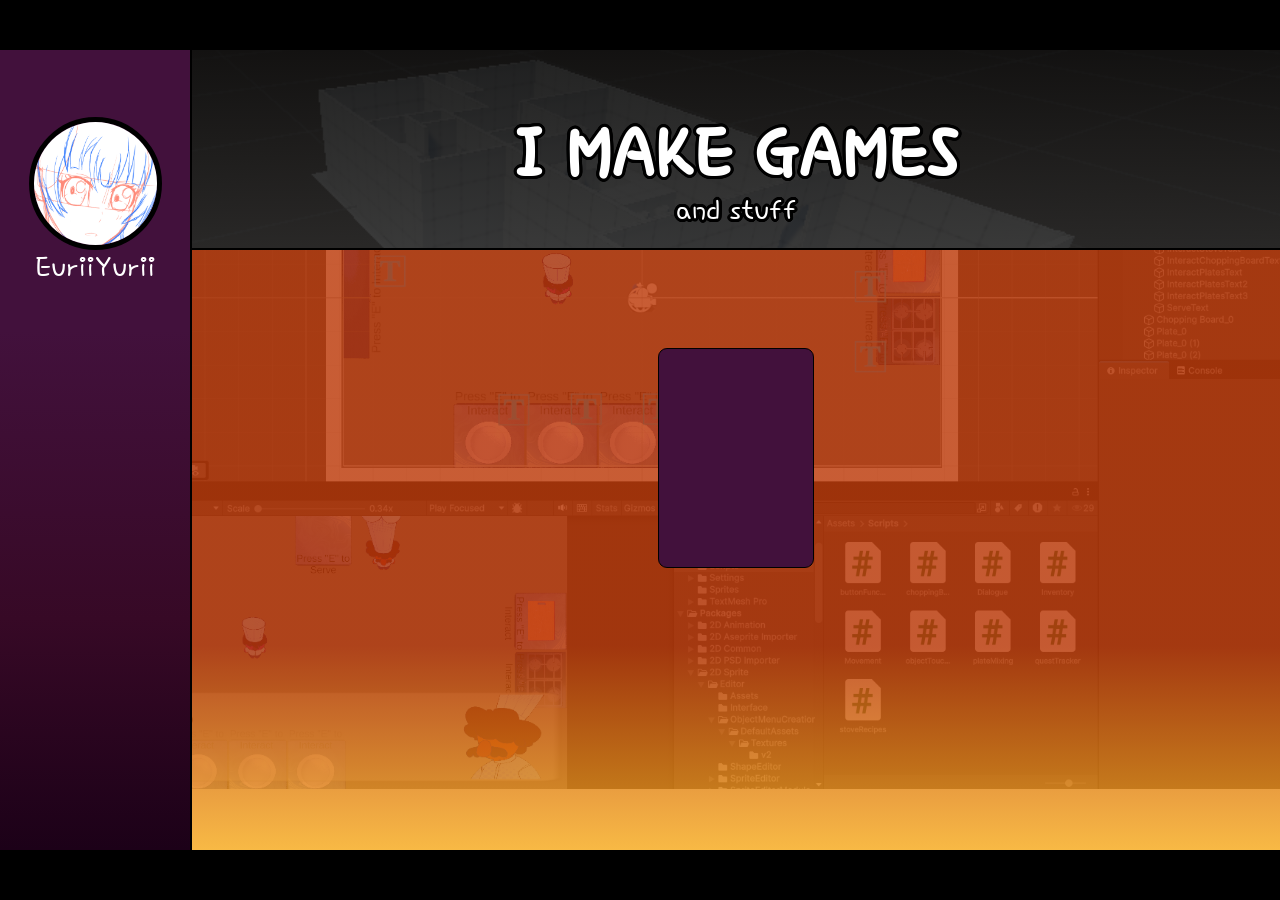
==== index.html @ dddf96ea "3" ====
﻿<!DOCTYPE html>

<html lang="en">
<head>
    <link rel = "stylesheet" href="style.css" />
    <meta charset="utf-8" />
    <title></title>
</head>
<body class="body">
    <div class="layout">

        <div class="topBar">
            <img src="images/gameIMG.png">

            <div class="topBar-text">
                <h1>I MAKE GAMES</h1>
                <p>and stuff</p>
            </div>

        </div>

        <div class="sidebar">
            <div class="pfp-container">
                <div class="pfp">
                    <img src="images/pfp.jpg" class="pfp">
                </div>
            </div>
            <div class="name">
                <p>EuriiYurii</p>
            </div>
        </div>

        <div class="content">
            <img src="images/contentIMG.png">

            <div class="Buttons">
                <div class="HCDGDD-button">

                </div>
            </div>
        </div>
    </div>
</body>
</html>
---- style.css ----
@font-face {
    font-family: 'Hi Melody';
    src: url(font/HiMelody-Regular.ttf);
}


html,
body {
    margin: 0;
    padding: 0;
    width: 100%;
    height: 100%;
    overflow: hidden;
}

.body {
    width: 100vw;
    height: 100vh;

    display: flex;
    justify-content: center;
    align-items: center;

    background: #000;
}

.layout {
    position: relative;

    width: min(100vw, calc(100vh * 21 / 9));
    aspect-ratio: 16 / 10;

    overflow: hidden;
    background: #fff;
}
.topBar {
    position: absolute;
    top: 0;
    left: 15%;
    width: 85%;
    height: 25%;
    overflow: hidden;
}

.topBar img {
    width: 100%;
    height: 100%;
    object-fit: cover;
    object-position: 50% 30%;
}

.topBar::after {
    content: "";
    position: absolute;
    inset: 0;

    background: linear-gradient(
        to bottom, 
    rgba(0, 0, 0, 82%), 
    rgba(27, 27, 27, 82%)
    );
    border-bottom: 2px solid black;

    z-index: 1;
}

.topBar-text {
    font-family: 'Hi Melody';
    position: absolute;
    z-index: 2;
    top: 50%;
    left: 50%;
    transform: translate(-50%, -50%);
    color: white;
    filter:
        drop-shadow(1px 0 black)
        drop-shadow(-1px 0 black)
        drop-shadow(0 1px black)
        drop-shadow(0 -1px black)
        drop-shadow(1px 1px black)
        drop-shadow(-1px -1px black)
        drop-shadow(1px -1px black)
        drop-shadow(-1px 1px black);
    text-align: center;

    margin-top: 1%;
}

.topBar-text h1 {
    font-size: 7cqw;

    margin-bottom: -15%;
}

.topBar-text p {
    font-size: 3cqw;
}
.sidebar {
    position: absolute;
    top: 0;
    left: 0;

    width: 15%;
    height: 100%;

    box-sizing: border-box;

    border-right: 2px solid black;

    background-image: linear-gradient(
        to bottom,
        #42113C 35%,
        #370926 71%,
        #1C0118
    );

    color: white;
}


.pfp-container {
    width: 70%;
    aspect-ratio: 1 / 1;

    border-radius: 50%;
    overflow: hidden;

    margin: 7% auto 0;
    margin-top: 35%;

    border: 5px solid black;
    box-sizing: border-box;
}

.pfp {
    width: 100%;
    height: 100%;

    object-fit: cover;

    transform: scale(1.2) translateX(-5px);
}

.name {
    font-family: 'Hi Melody';

    font-size: clamp(20px, 3vw, 48px);
    text-align: center;
    margin-top: -2%;
    color: white;
}

.name p {
    margin: 0;
}

.content {
    position: absolute;
    top: 25%;
    left: 15%;
    width: 85%;
    height: 75%;
    overflow: hidden;
}

.content img{
    width: 130%;
    position: absolute;
    top: -40%;
    left: -20%;
}

.content::after {
    content: "";
    position: absolute;
    inset: 0;
    background: linear-gradient( to bottom, 
    rgba(188, 57, 8, 82%) 66%, 
    rgba(246, 170, 28, 82%)
    );
    z-index: 1;
}

.Buttons {
    position: absolute;
    top: 10%;
    left: 10%;
    width: 80%;
    height: 80%;

    display: flex;
    justify-content: center;
    align-items: flex-start;

    padding-top: 3cqw;
    box-sizing: border-box;

    z-index: 2;
}

.HCDGDD-button {
    margin-left: auto;
    margin-right: auto;

    width: 10cqw;
    height: 15cqw;

    padding: 1cqw;
    background: #42113C;
    color: white;
    border: 0.08cqw solid black;
    border-radius: 0.7cqw;
    font-family: 'Hi Melody';
    font-size: 2cqw;
    text-align: center;
    cursor: pointer;
    transition: 0.2s ease;
}

.HCDGDD-button:hover {
    background: #70205f;
    transform: scale(1.05);
}
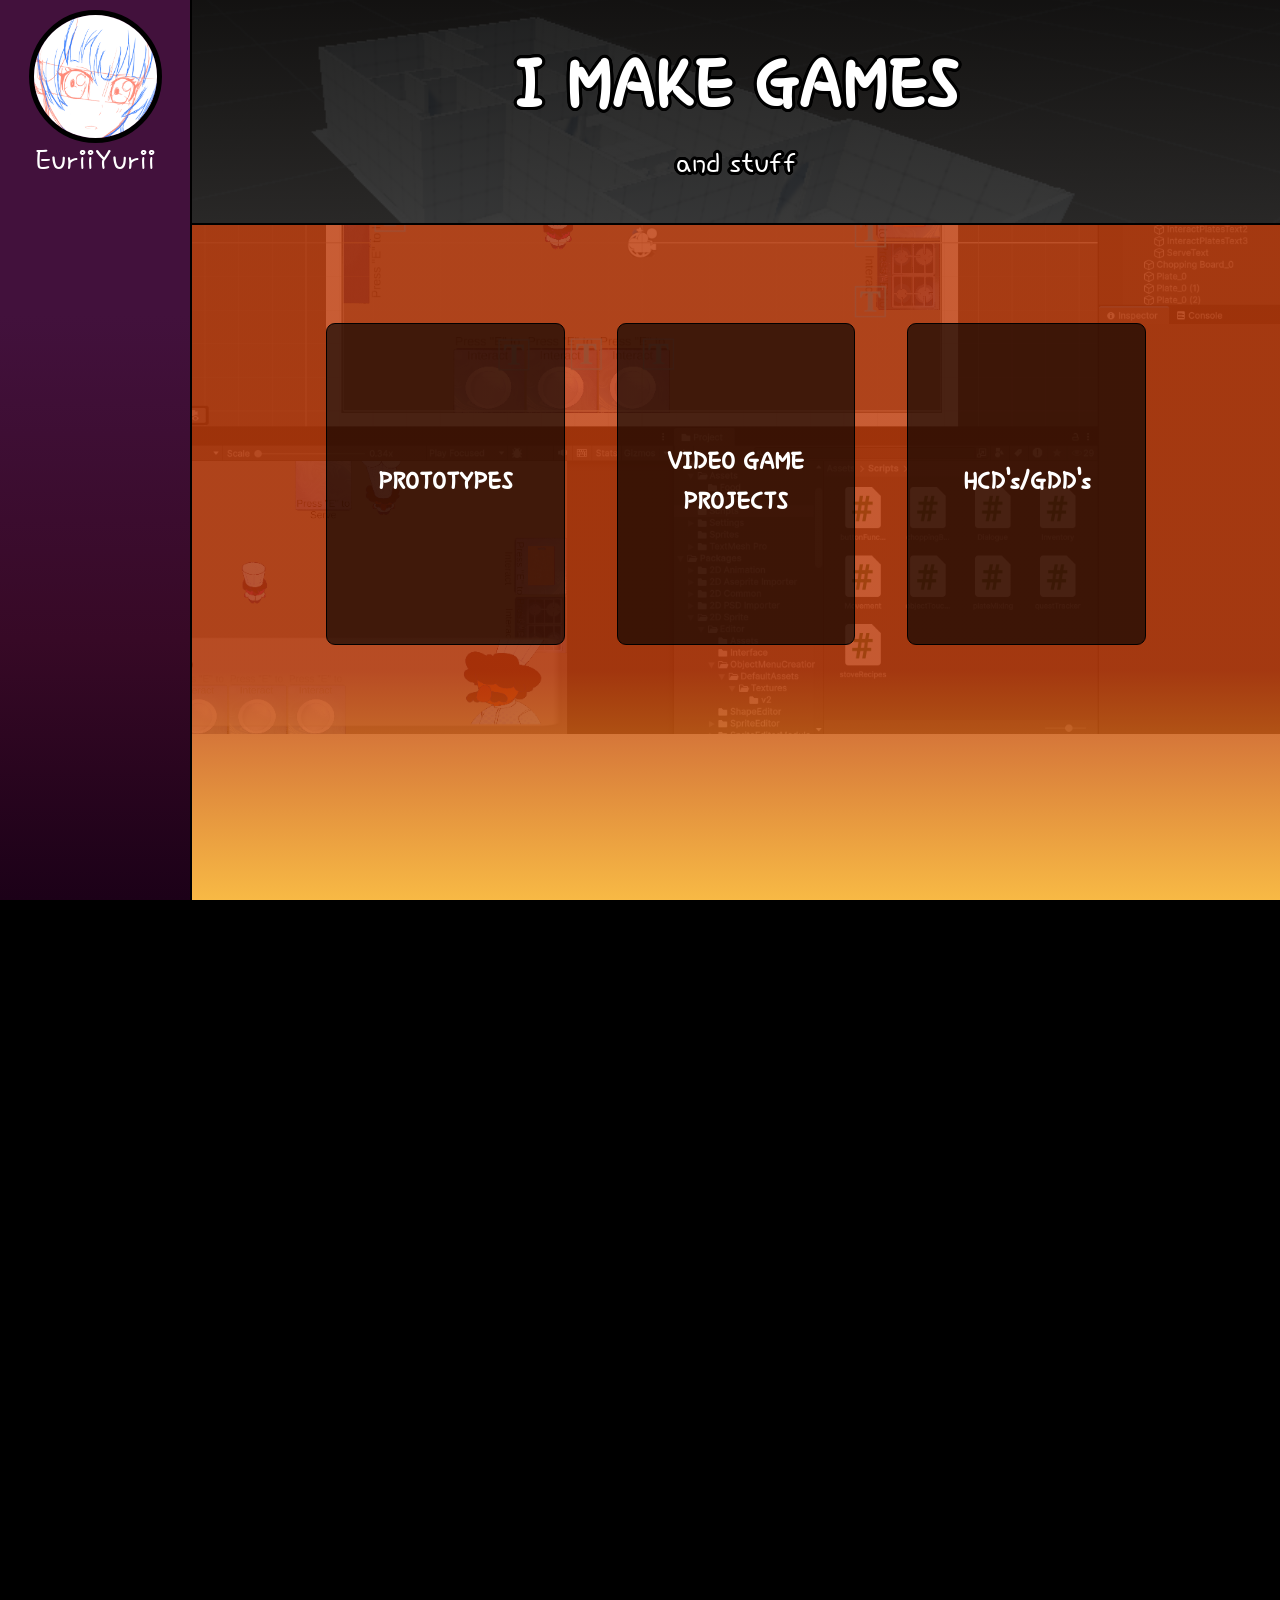
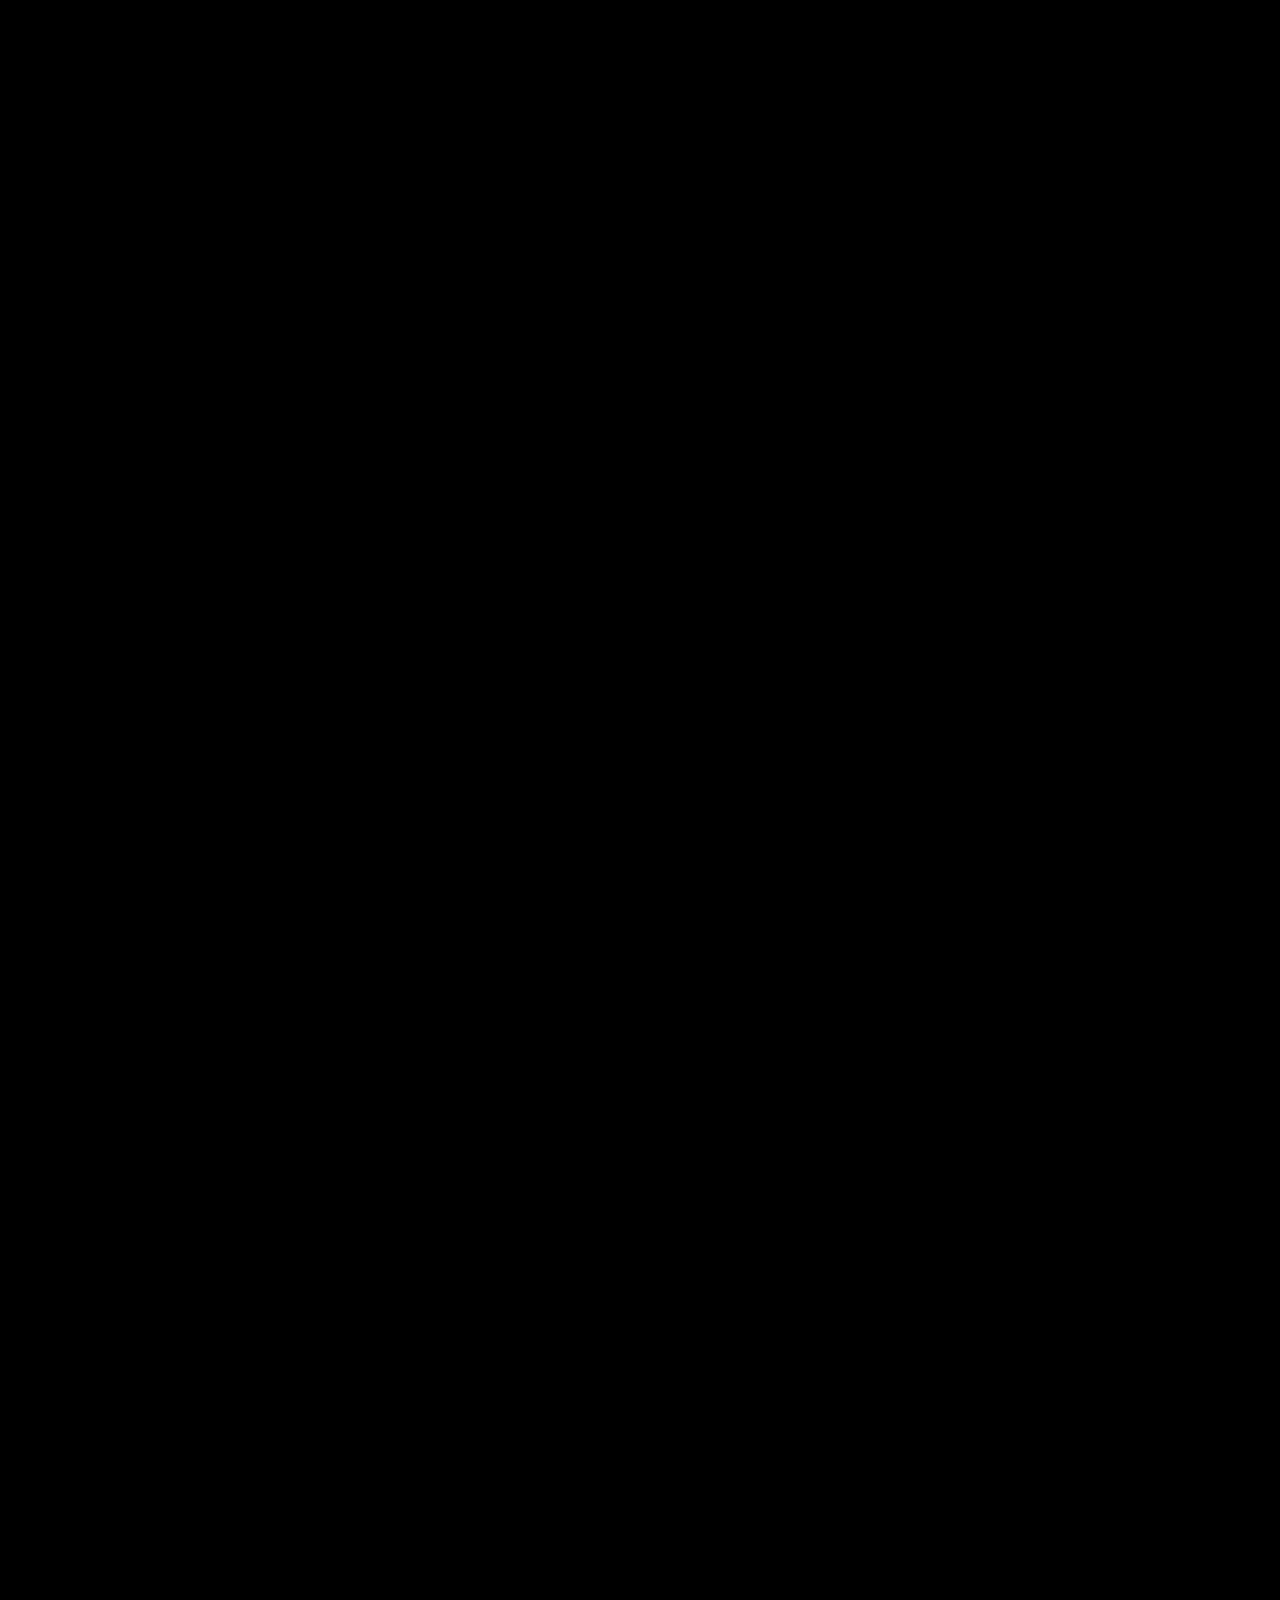
==== commit b6e618b8: "13" ====
--- a/index.html
+++ b/index.html
@@ -7,38 +7,151 @@
     <title></title>
 </head>
 <body class="body">
-    <div class="layout">
 
-        <div class="topBar">
-            <img src="images/gameIMG.png">
+    <div class="sidebar">
+        <div class="pfp-container">
+            <div class="pfp">
+                <img src="images/pfp.jpg" class="pfp">
+            </div>
+        </div>
+        <div class="name">
+            <p>EuriiYurii</p>
+        </div>
+    </div>
 
-            <div class="topBar-text">
-                <h1>I MAKE GAMES</h1>
-                <p>and stuff</p>
+    <section class="slide">
+        <div class="layout">
+
+            <div class="topBar">
+                <img src="images/gameIMG.png">
+
+                <div class="topBar-text">
+                    <h1>I MAKE GAMES</h1>
+                    <p>and stuff</p>
+                </div>
+
             </div>
 
-        </div>
+            <div class="content">
+                <img src="images/contentIMG.png">
 
-        <div class="sidebar">
-            <div class="pfp-container">
-                <div class="pfp">
-                    <img src="images/pfp.jpg" class="pfp">
-                </div>
-            </div>
-            <div class="name">
-                <p>EuriiYurii</p>
-            </div>
-        </div>
+                <div class="Buttons">
 
-        <div class="content">
-            <img src="images/contentIMG.png">
+                    <div class="buttonstuff">
+                        <h5>PROTOTYPES</h5>
+                    </div>
 
-            <div class="Buttons">
-                <div class="HCDGDD-button">
+                    <div class="buttonstuff">
+                        <h5>VIDEO GAME PROJECTS</h5>
+                    </div>
+
+                    <div class="buttonstuff">
+                        <h5>HCD's/GDD's</h5>
+                    </div>
 
                 </div>
             </div>
         </div>
-    </div>
+    </section>
+
+    <section class="slide">
+        <div class="layout">
+
+            <div class="topBar">
+                <img src="images/gameIMG.png">
+
+                <div class="topBar-text">
+                    <h1>I DO ART</h1>
+                    <p>and stuff</p>
+                </div>
+
+            </div>
+
+            <div class="content">
+                <img src="images/contentIMG.png">
+
+                <div class="Buttons">
+
+                </div>
+            </div>
+        </div>
+    </section>
+
+    <section class="slide">
+        <div class="layout">
+
+            <div class="topBar">
+                <img src="images/gameIMG.png">
+
+                <div class="topBar-text">
+                    <h1 style="font-size: 5cqw;">I DO PROGRAMMING</h1>
+                    <p>and stuff</p>
+                </div>
+
+            </div>
+
+            <div class="content">
+                <img src="images/contentIMG.png">
+
+                <div class="Buttons">
+
+                </div>
+            </div>
+        </div>
+    </section>
+
+    <section class="slide">
+        <div class="layout">
+
+            <div class="topBar">
+
+                <div class="topBar-text">
+                    <h1>I DO OTHER STUFF</h1>
+                </div>
+
+            </div>
+
+            <div class="content">
+                <div class="Buttons">
+
+                </div>
+            </div>
+        </div>
+    </section>
+
+    <script>
+        const slides = document.querySelectorAll('.slide');
+
+        let currentSlide = 0;
+        let scrolling = false;
+
+        window.addEventListener('wheel', (event) => {
+        event.preventDefault();
+
+        if (scrolling) return;
+
+        scrolling = true;
+
+        if (event.deltaY > 0) {
+        currentSlide++;
+        } else {
+        currentSlide--;
+        }
+
+        currentSlide = Math.max(
+        0,
+        Math.min(currentSlide, slides.length - 1)
+        );
+
+        slides[currentSlide].scrollIntoView({
+        behavior: 'smooth',
+        block: 'start'
+        });
+
+        setTimeout(() => {
+        scrolling = false;
+        }, 700);
+        }, { passive: false });
+    </script>
 </body>
 </html>
--- a/style.css
+++ b/style.css
@@ -3,6 +3,17 @@
     src: url(font/HiMelody-Regular.ttf);
 }
 
+html {
+    scrollbar-width: none;
+}
+
+html::-webkit-scrollbar {
+    display: none;
+}
+
+body::-webkit-scrollbar {
+    display: none;
+}
 
 html,
 body {
@@ -13,23 +24,33 @@
     overflow: hidden;
 }
 
-.body {
+body {
+    overflow-y: scroll;
+    scroll-snap-type: y mandatory;
+    scroll-behavior: smooth;
+    background: #000;
+}
+
+.slide {
     width: 100vw;
     height: 100vh;
-
+    scroll-snap-align: start;
+    scroll-snap-stop: always;
     display: flex;
     justify-content: center;
     align-items: center;
-
     background: #000;
+}
+
+.body {
+    width: 100%;
+    min-height: 100%;
 }
 
 .layout {
     position: relative;
-
-    width: min(100vw, calc(100vh * 21 / 9));
-    aspect-ratio: 16 / 10;
-
+    width: 100%;
+    height: 100%;
     overflow: hidden;
     background: #fff;
 }
@@ -88,20 +109,23 @@
 
 .topBar-text h1 {
     font-size: 7cqw;
-
-    margin-bottom: -15%;
+    margin: 0;
+    line-height: 0.8;
 }
 
 .topBar-text p {
     font-size: 3cqw;
-}
+    margin: 1cqw 0 0;
+}
+
 .sidebar {
-    position: absolute;
+    position: fixed;
+
     top: 0;
     left: 0;
 
     width: 15%;
-    height: 100%;
+    height: 100vh;
 
     box-sizing: border-box;
 
@@ -115,6 +139,8 @@
     );
 
     color: white;
+
+    z-index: 100;
 }
 
 
@@ -126,7 +152,7 @@
     overflow: hidden;
 
     margin: 7% auto 0;
-    margin-top: 35%;
+    margin-top: 5%;
 
     border: 5px solid black;
     box-sizing: border-box;
@@ -183,7 +209,7 @@
 
 .Buttons {
     position: absolute;
-    top: 10%;
+    top: 5%;
     left: 10%;
     width: 80%;
     height: 80%;
@@ -198,28 +224,28 @@
     z-index: 2;
 }
 
-.HCDGDD-button {
-    margin-left: auto;
-    margin-right: auto;
-
-    width: 10cqw;
-    height: 15cqw;
+.buttonstuff {
+    width: 18cqw;
+    height: 23cqw;
 
     padding: 1cqw;
-    background: #42113C;
+    margin: 2cqw;
+    background: rgba(0, 0, 0, 63%);
     color: white;
     border: 0.08cqw solid black;
     border-radius: 0.7cqw;
     font-family: 'Hi Melody';
-    font-size: 2cqw;
+    font-size: 3cqw;
     text-align: center;
     cursor: pointer;
     transition: 0.2s ease;
-}
-
-.HCDGDD-button:hover {
+    display: flex;
+
+    justify-content: center;
+    align-items: center;
+}
+
+.buttonstuff:hover {
     background: #70205f;
     transform: scale(1.05);
-}
-
-
+}
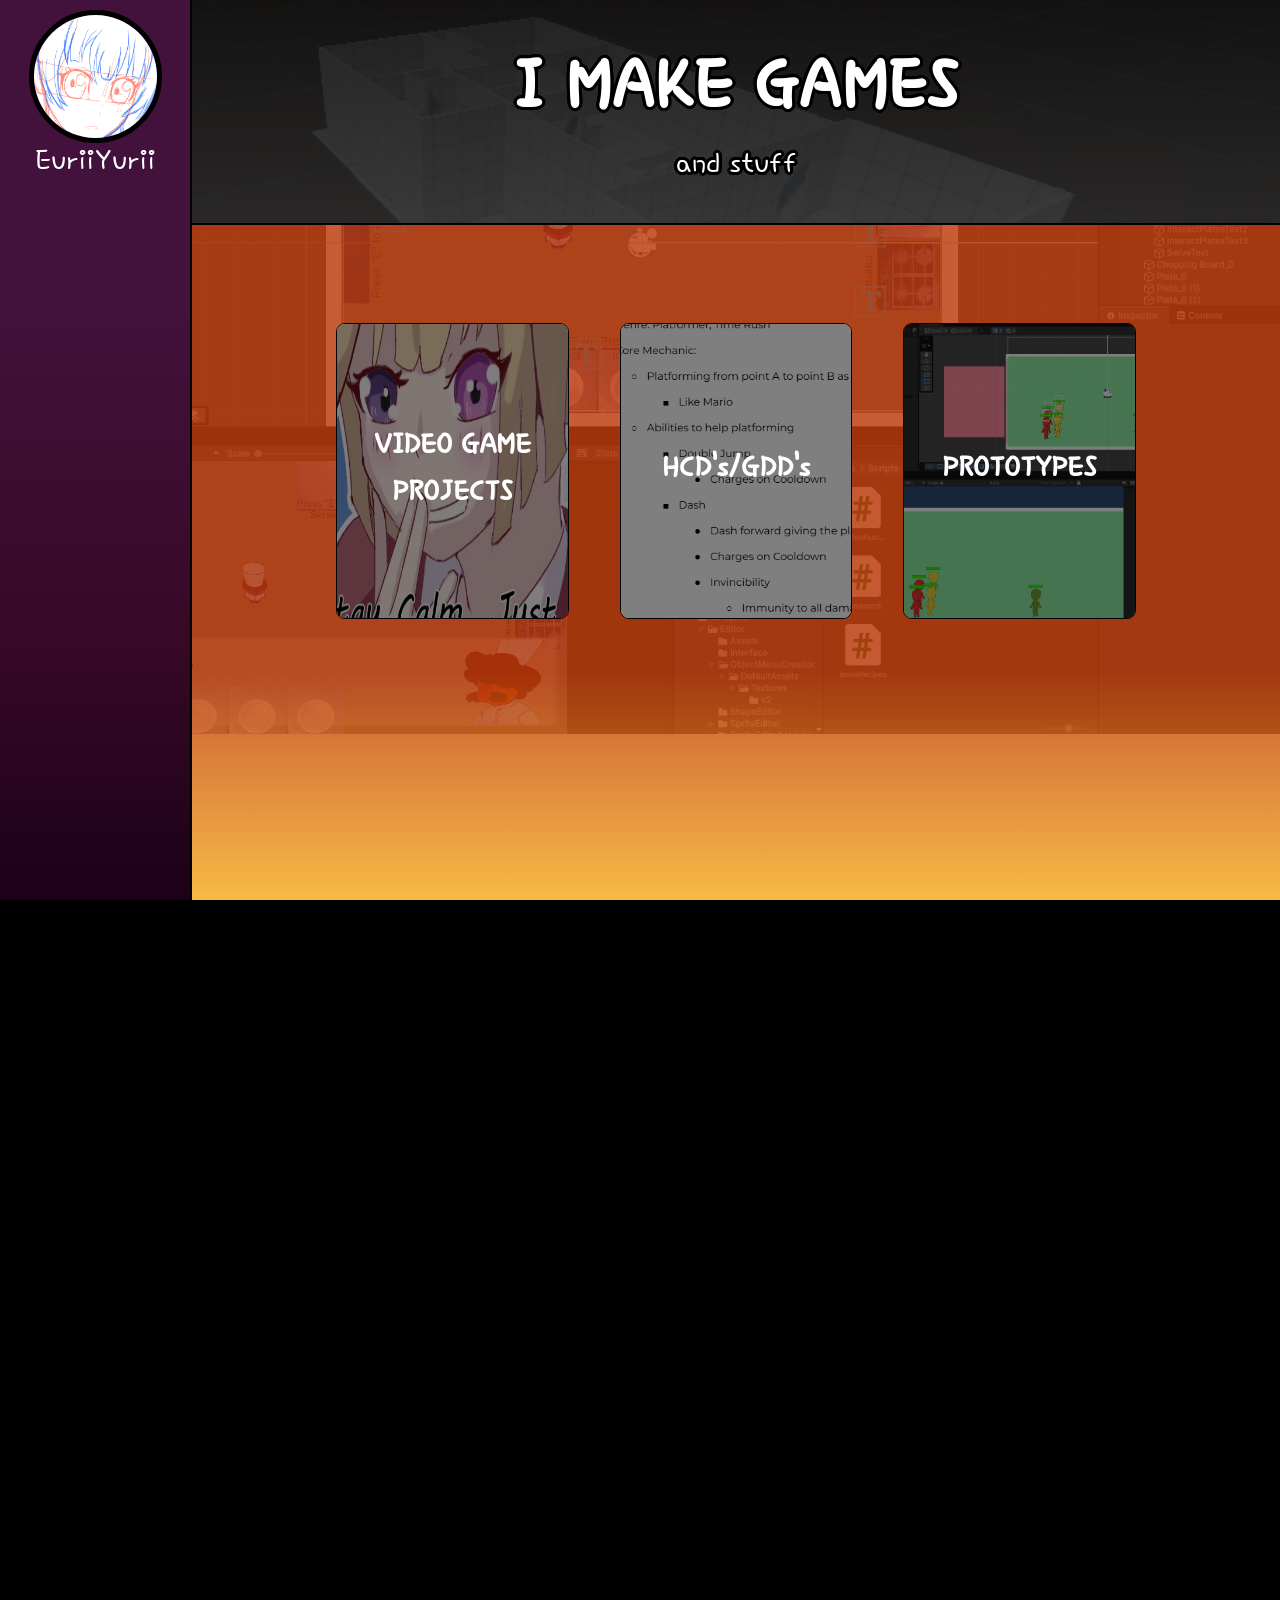
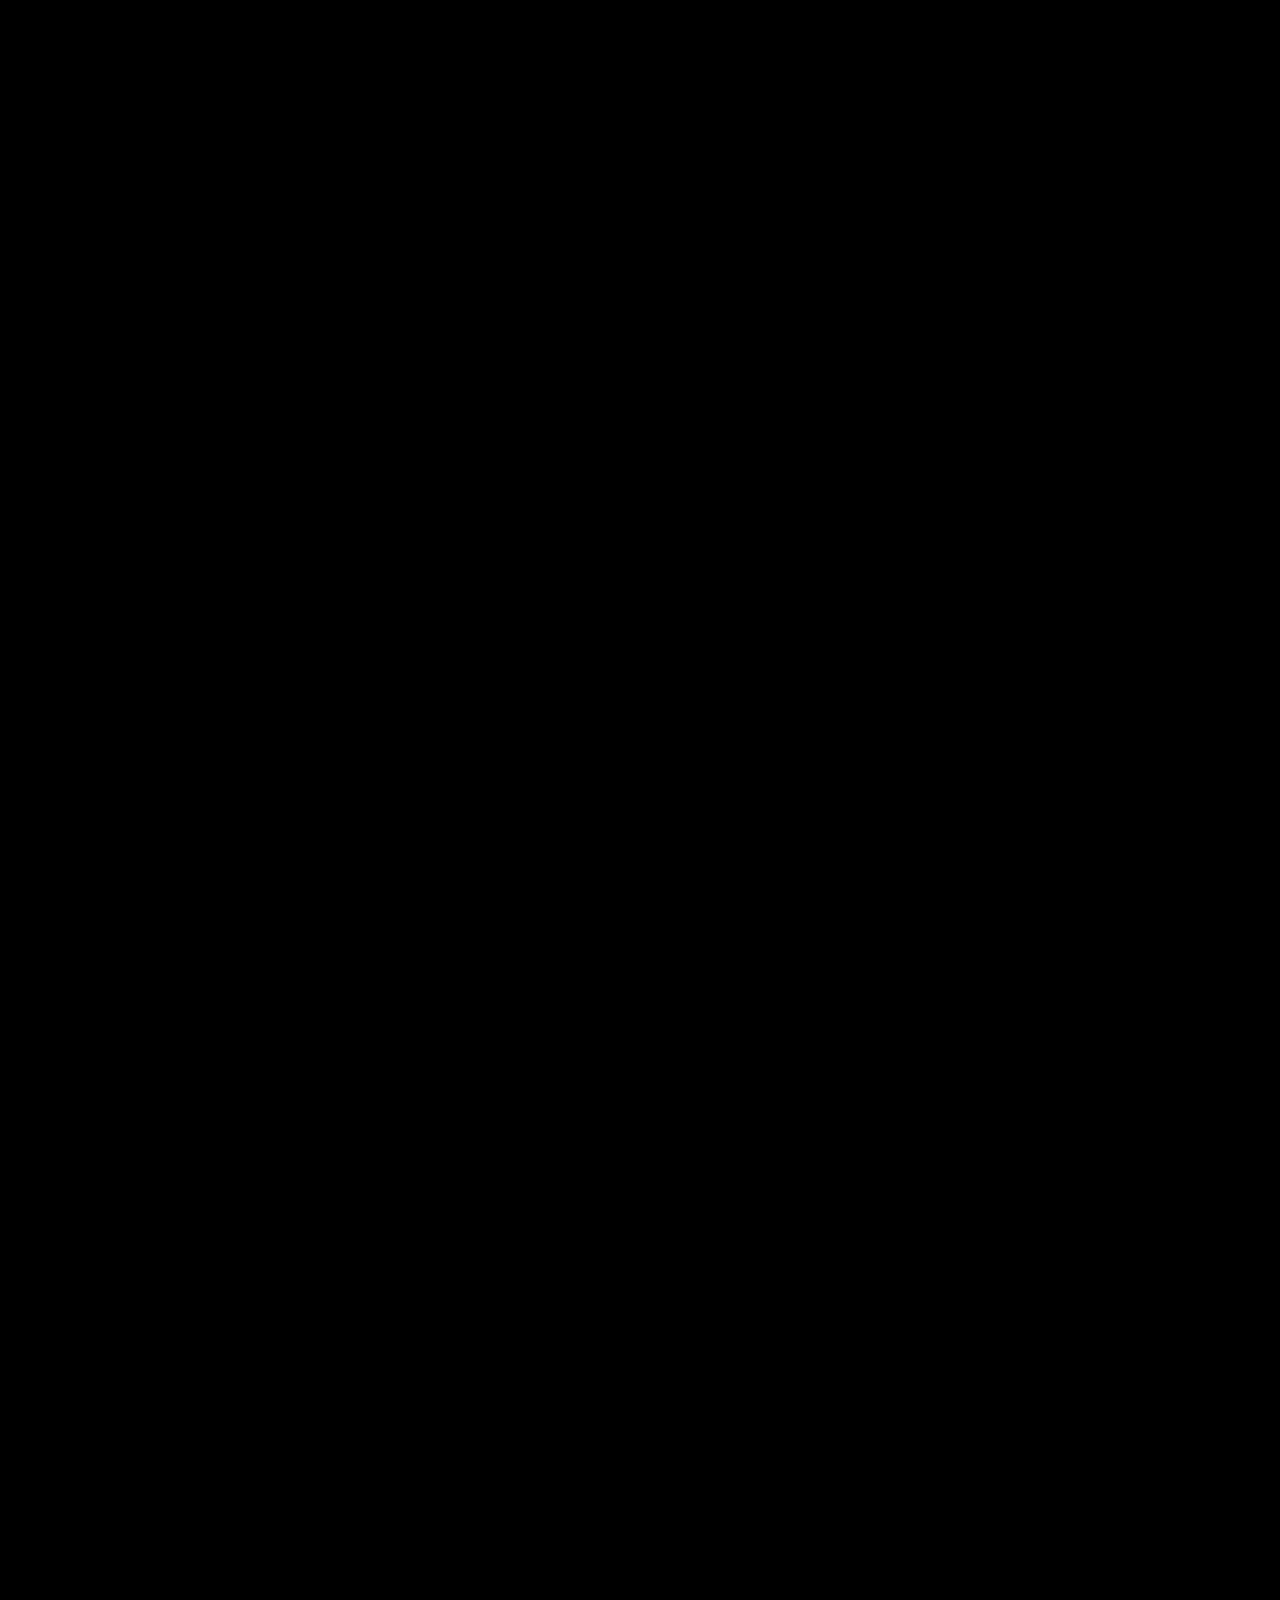
==== commit a9c3ef46: "12" ====
--- a/index.html
+++ b/index.html
@@ -38,15 +38,37 @@
                 <div class="Buttons">
 
                     <div class="buttonstuff">
-                        <h5>PROTOTYPES</h5>
+                        <div class="VGameProjects">
+                            <img src="images/vGameProjectIMG.jpg">
+
+                            <div class="VGameProjects-text">
+                                <h5>VIDEO GAME PROJECTS</h5>
+                            </div>
+                        </div>
                     </div>
 
                     <div class="buttonstuff">
-                        <h5>VIDEO GAME PROJECTS</h5>
+                        <div class="HCDgdd">
+                            <div class="HCDbutton">
+                                <img src="images/HCDgdd.png">
+
+                                <div class="HCDgdd-text">
+                                    <h5>HCD's/GDD's</h5>
+                                </div>
+                            </div>
+                        </div>
                     </div>
 
                     <div class="buttonstuff">
-                        <h5>HCD's/GDD's</h5>
+                        <div class="prototype">
+                            <div class="prototypeButton">
+                                <img src="images/prototype.png">
+
+                                <div class="prototype-text">
+                                    <h5>PROTOTYPES</h5>
+                                </div>
+                            </div>
+                        </div>
                     </div>
 
                 </div>
@@ -58,7 +80,7 @@
         <div class="layout">
 
             <div class="topBar">
-                <img src="images/gameIMG.png">
+                <img src="images/artTop.jpg">
 
                 <div class="topBar-text">
                     <h1>I DO ART</h1>
@@ -68,7 +90,7 @@
             </div>
 
             <div class="content">
-                <img src="images/contentIMG.png">
+                <img src="images/art.jpg">
 
                 <div class="Buttons">
 
--- a/style.css
+++ b/style.css
@@ -189,7 +189,7 @@
     overflow: hidden;
 }
 
-.content img{
+.content > img{
     width: 130%;
     position: absolute;
     top: -40%;
@@ -225,27 +225,137 @@
 }
 
 .buttonstuff {
+    position: relative;
+    overflow: hidden;
+
     width: 18cqw;
     height: 23cqw;
 
-    padding: 1cqw;
+    padding: 0;
     margin: 2cqw;
-    background: rgba(0, 0, 0, 63%);
-    color: white;
+
     border: 0.08cqw solid black;
     border-radius: 0.7cqw;
-    font-family: 'Hi Melody';
-    font-size: 3cqw;
-    text-align: center;
+
     cursor: pointer;
     transition: 0.2s ease;
-    display: flex;
-
+}
+
+.VGameProjects-text {
+    position: absolute;
+    inset: 0;
+
+    display: flex;
     justify-content: center;
     align-items: center;
+
+    font-family: 'Hi Melody';
+    font-size: 3.5cqw;
+    text-align: center;
+
+    color: white;
+    z-index: 2;
+}
+
+.VGameProjects-text h5 {
+    margin: 0;
 }
 
 .buttonstuff:hover {
-    background: #70205f;
     transform: scale(1.05);
+}
+
+.VGameProjects {
+    position: relative;
+    width: 100%;
+    height: 100%;
+}
+
+.VGameProjects img {
+    width: 100%;
+    height: 100%;
+    transform: scale(1.6) translateX(7%) translateY(-8%);
+}
+
+.VGameProjects::after {
+    content: "";
+    position: absolute;
+    inset: 0;
+    background: rgba(0, 0, 0, 0.5);
+    z-index: 1;
+    pointer-events: none;
+}
+
+.HCDgdd {
+    position: relative;
+    width: 100%;
+    height: 100%;
+}
+
+.HCDgdd img {
+    width: 100%;
+    height: 100%;
+    transform: scale(1.8) translateX(7%) translateY(-7%);
+}
+
+.HCDgdd::after {
+    content: "";
+    position: absolute;
+    inset: 0;
+    background: rgba(0, 0, 0, 0.5);
+    z-index: 1;
+    pointer-events: none;
+}
+.HCDgdd-text {
+    position: absolute;
+    inset: 0;
+    display: flex;
+    justify-content: center;
+    align-items: center;
+    font-family: 'Hi Melody';
+    font-size: 3.5cqw;
+    text-align: center;
+    color: white;
+    z-index: 2;
+}
+
+.HCDgdd-text h5 {
+    margin: 0;
+}
+
+.prototype {
+    position: relative;
+    width: 100%;
+    height: 100%;
+}
+
+.prototype img {
+    width: 100%;
+    height: 100%;
+    transform: scale(2) translateX(7%) translateY(20%);
+}
+
+.prototype::after {
+    content: "";
+    position: absolute;
+    inset: 0;
+    background: rgba(0, 0, 0, 0.5);
+    z-index: 1;
+    pointer-events: none;
+}
+.prototype-text {
+    position: absolute;
+    inset: 0;
+    display: flex;
+    justify-content: center;
+    align-items: center;
+    font-family: 'Hi Melody';
+    font-size: 3.5cqw;
+    text-align: center;
+    color: white;
+    z-index: 2;
+}
+
+.prototype-text h5 {
+    margin: 0;
 }
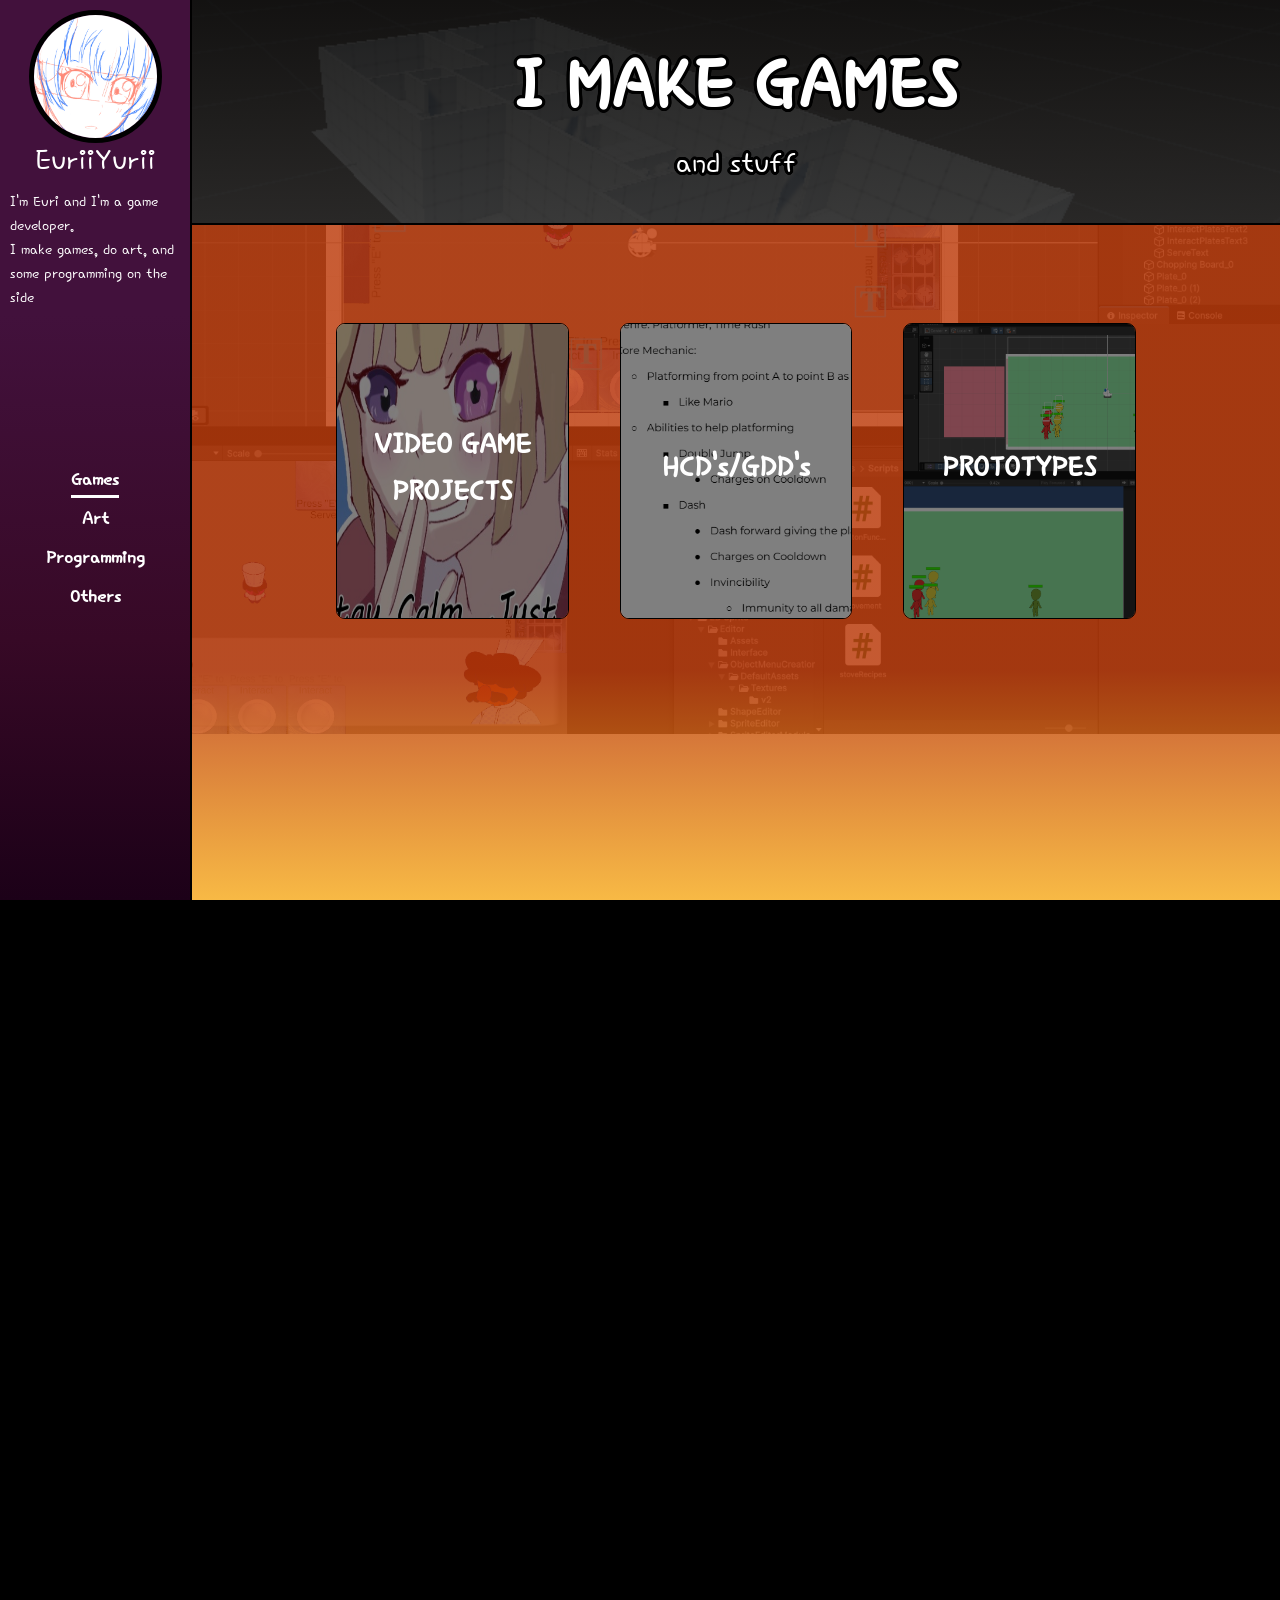
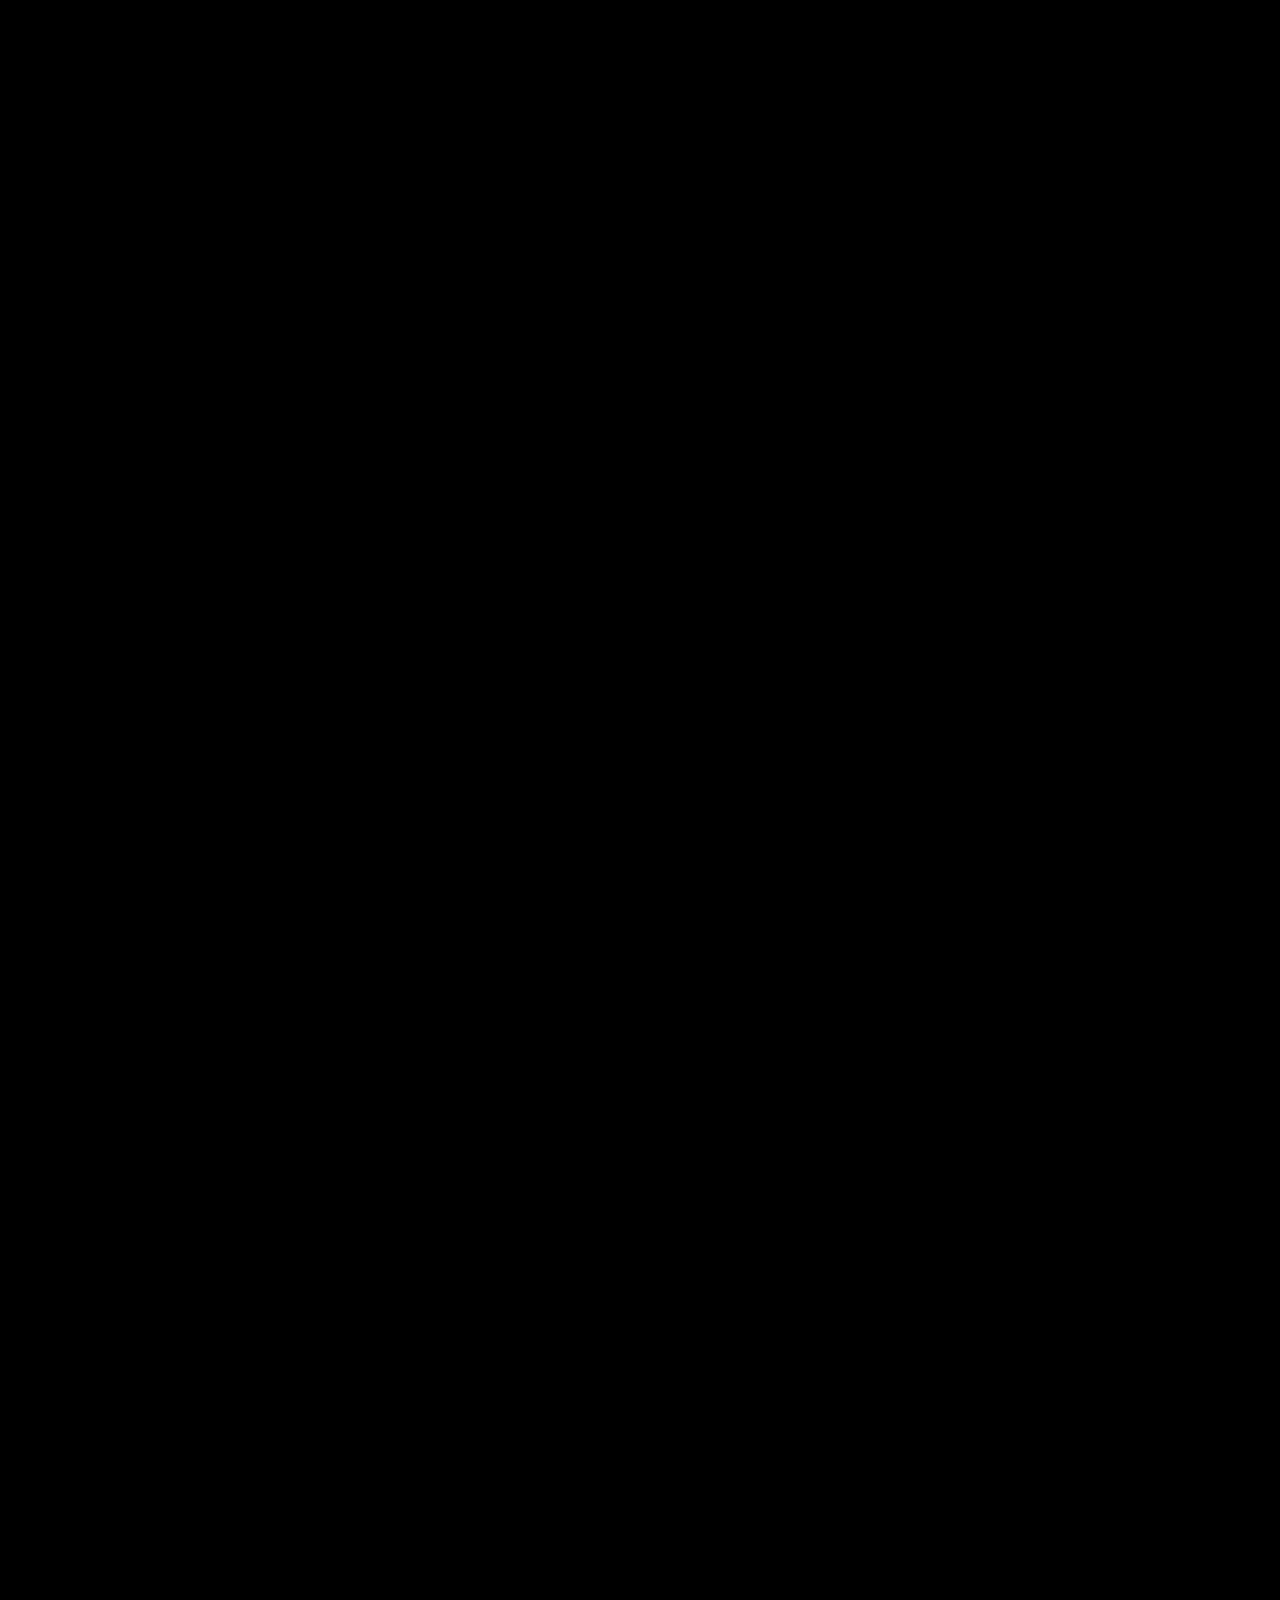
==== commit 887e8f5e: "12" ====
--- a/index.html
+++ b/index.html
@@ -17,6 +17,20 @@
         <div class="name">
             <p>EuriiYurii</p>
         </div>
+
+        <div class="aboutMe">
+            <p>
+                I'm Euri and I'm a game developer. <br>
+                I make games, do art, and some programming on the side <br>
+            </p>
+        </div>
+
+        <div class="currentPage">
+            <h2 class="page-link active">Games</h2>
+            <h2 class="page-link">Art</h2>
+            <h2 class="page-link">Programming</h2>
+            <h2 class="page-link">Others</h2>
+        </div>
     </div>
 
     <section class="slide">
@@ -88,22 +102,71 @@
                 </div>
 
             </div>
-
             <div class="content">
                 <img src="images/art.jpg">
 
-                <div class="Buttons">
-
-                </div>
-            </div>
-        </div>
-    </section>
-
-    <section class="slide">
-        <div class="layout">
-
-            <div class="topBar">
-                <img src="images/gameIMG.png">
+                <div class="Buttons-art">
+
+                    <div class="art-row">
+                        <div class="buttonstuff-art">
+                            <div class="illustrations">
+                                <img src="images/illustrations.jpg">
+                                <div class="illustrations-text">
+                                    <h5>Illustrations</h5>
+                                </div>
+                            </div>
+                        </div>
+
+                        <div class="buttonstuff-art">
+                            <div class="sketch">
+                                <img src="images/sketch.jpg">
+                                <div class="sketch-text">
+                                    <h5>Sketches</h5>
+                                </div>
+                            </div>
+                        </div>
+
+                        <div class="buttonstuff-art">
+                            <div class="assets">
+                                <img src="images/assets.png">
+                                <div class="assets-text">
+                                    <h5>Game Assets</h5>
+                                </div>
+                            </div>
+                        </div>
+                    </div>
+
+
+                    <div class="art-row">
+                        <div class="buttonstuff-art">
+                            <div class="concept">
+                                <img src="images/conceptArt.jpg">
+                                <div class="concept-text">
+                                    <h5>Concept Art</h5>
+                                </div>
+                            </div>
+                        </div>
+
+                        <div class="buttonstuff-art">
+                            <div class="models">
+                                <img src="images/model.png">
+                                <div class="models-text">
+                                    <h5>3D Models</h5>
+                                </div>
+                            </div>
+                        </div>
+                    </div>
+
+                </div>
+            </div>
+        </div>
+    </section>
+
+    <section class="slide">
+        <div class="layout">
+
+            <div class="topBar">
+                <img src="images/programmingTop.png">
 
                 <div class="topBar-text">
                     <h1 style="font-size: 5cqw;">I DO PROGRAMMING</h1>
@@ -112,10 +175,30 @@
 
             </div>
 
-            <div class="content">
-                <img src="images/contentIMG.png">
+            <div class="content-prog">
+                <img src="images/programmingTop.png">
 
                 <div class="Buttons">
+
+                    <div class="buttonstuff">
+                        <div class="gameProgramming">
+                            <img src="images/gameProgramming.png">
+
+                            <div class="gameProgramming-text">
+                                <h5>GAME DEV SYSTEMS</h5>
+                            </div>
+                        </div>
+                    </div>
+
+                    <div class="buttonstuff">
+                        <div class="generalProg">
+                            <img src="images/generalProg.png">
+
+                            <div class="generalProg-text">
+                                <h5>GENERAL PROGRAMMING PROJECTS</h5>
+                            </div>
+                        </div>
+                    </div>
 
                 </div>
             </div>
@@ -136,6 +219,8 @@
             <div class="content">
                 <div class="Buttons">
 
+
+
                 </div>
             </div>
         </div>
@@ -143,11 +228,19 @@
 
     <script>
         const slides = document.querySelectorAll('.slide');
-
-        let currentSlide = 0;
-        let scrolling = false;
-
-        window.addEventListener('wheel', (event) => {
+    const pageLinks = document.querySelectorAll('.page-link');
+
+    let currentSlide = 0;
+    let scrolling = false;
+
+    function updateSidebar() {
+        pageLinks.forEach((link, index) => {
+            link.classList.toggle('active', index === currentSlide);
+        });
+    }
+
+    // Mouse wheel navigation
+    window.addEventListener('wheel', (event) => {
         event.preventDefault();
 
         if (scrolling) return;
@@ -155,25 +248,46 @@
         scrolling = true;
 
         if (event.deltaY > 0) {
-        currentSlide++;
+            currentSlide++;
         } else {
-        currentSlide--;
+            currentSlide--;
         }
 
         currentSlide = Math.max(
-        0,
-        Math.min(currentSlide, slides.length - 1)
+            0,
+            Math.min(currentSlide, slides.length - 1)
         );
 
         slides[currentSlide].scrollIntoView({
-        behavior: 'smooth',
-        block: 'start'
+            behavior: 'smooth',
+            block: 'start'
         });
 
+        updateSidebar();
+
         setTimeout(() => {
-        scrolling = false;
+            scrolling = false;
         }, 700);
-        }, { passive: false });
+    }, { passive: false });
+
+
+    // Sidebar navigation
+    pageLinks.forEach((link, index) => {
+        link.addEventListener('click', () => {
+
+            currentSlide = index;
+
+            slides[currentSlide].scrollIntoView({
+                behavior: 'smooth',
+                block: 'start'
+            });
+
+            updateSidebar();
+        });
+    });
+
+
+    updateSidebar();
     </script>
 </body>
 </html>
--- a/style.css
+++ b/style.css
@@ -141,6 +141,10 @@
     color: white;
 
     z-index: 100;
+
+    display: flex;
+    flex-direction: column;
+    align-items: center;
 }
 
 
@@ -178,6 +182,14 @@
 
 .name p {
     margin: 0;
+}
+
+.aboutMe {
+    font-family: 'Hi Melody';
+    font-size: clamp(12px, 1.5vw, 24px);
+    margin-top: -8%;
+    color: white;
+    padding: 0 5%;
 }
 
 .content {
@@ -207,6 +219,33 @@
     z-index: 1;
 }
 
+.content-prog {
+    position: absolute;
+    top: 25%;
+    left: 15%;
+    width: 85%;
+    height: 75%;
+    overflow: hidden;
+}
+
+.content-prog > img{
+    width: 130%;
+    position: absolute;
+    top: -10%;
+    left: -20%;
+}
+
+.content-prog::after {
+    content: "";
+    position: absolute;
+    inset: 0;
+    background: linear-gradient( to bottom, 
+    rgba(188, 57, 8, 82%) 66%, 
+    rgba(246, 170, 28, 82%)
+    );
+    z-index: 1;
+}
+
 .Buttons {
     position: absolute;
     top: 5%;
@@ -358,4 +397,282 @@
 
 .prototype-text h5 {
     margin: 0;
+}
+
+.Buttons-art {
+    position: absolute;
+    top: -5%;
+    left: 10%;
+    width: 80%;
+    height: 80%;
+    display: flex;
+    flex-direction: column;
+    align-items: center;
+    gap: 1cqw;
+    padding-top: 3cqw;
+    box-sizing: border-box;
+    z-index: 2;
+}
+
+.art-row {
+    display: flex;
+    justify-content: center;
+    align-items: center;
+
+    gap: 3cqw;
+}
+
+.buttonstuff-art {
+    position: relative;
+    overflow: hidden;
+
+    width: 12cqw;
+    height: 17cqw;
+
+    margin: 0;
+
+    border: 0.08cqw solid black;
+    border-radius: 0.7cqw;
+
+    cursor: pointer;
+    transition: 0.2s ease;
+}
+
+.buttonstuff-art:hover {
+    transform: scale(1.05);
+}
+
+.illustrations img {
+    width: 100%;
+    height: 100%;
+    transform: scale(2.5) translateX(7%) translateY(15%);
+}
+
+.illustrations::after {
+    content: "";
+    position: absolute;
+    inset: 0;
+    background: rgba(0, 0, 0, 0.5);
+    z-index: 1;
+    pointer-events: none;
+}
+
+.illustrations-text {
+    position: absolute;
+    inset: 0;
+    display: flex;
+    justify-content: center;
+    align-items: center;
+    font-family: 'Hi Melody';
+    font-size: 3.5cqw;
+    text-align: center;
+    color: white;
+    z-index: 2;
+}
+
+.sketch img {
+    width: 100%;
+    height: 100%;
+    transform: scale(2.5) translateX(-2%) translateY(15%);
+}
+
+.sketch::after {
+    content: "";
+    position: absolute;
+    inset: 0;
+    background: rgba(0, 0, 0, 0.5);
+    z-index: 1;
+    pointer-events: none;
+}
+
+.sketch-text {
+    position: absolute;
+    inset: 0;
+    display: flex;
+    justify-content: center;
+    align-items: center;
+    font-family: 'Hi Melody';
+    font-size: 3.5cqw;
+    text-align: center;
+    color: white;
+    z-index: 2;
+}
+
+.assets img {
+    width: 100%;
+    height: 100%;
+    transform: scale(2.5) translateX(-15%) translateY(15%);
+}
+
+.assets::after {
+    content: "";
+    position: absolute;
+    inset: 0;
+    background: rgba(0, 0, 0, 0.5);
+    z-index: 1;
+    pointer-events: none;
+}
+
+.assets-text {
+    position: absolute;
+    inset: 0;
+    display: flex;
+    justify-content: center;
+    align-items: center;
+    font-family: 'Hi Melody';
+    font-size: 3.5cqw;
+    text-align: center;
+    color: white;
+    z-index: 2;
+}
+
+.concept img {
+    width: 100%;
+    height: 100%;
+    transform: scale(2.5) translateX(-15%) translateY(15%);
+}
+
+.concept::after {
+    content: "";
+    position: absolute;
+    inset: 0;
+    background: rgba(0, 0, 0, 0.5);
+    z-index: 1;
+    pointer-events: none;
+}
+
+.concept-text {
+    position: absolute;
+    inset: 0;
+    display: flex;
+    justify-content: center;
+    align-items: center;
+    font-family: 'Hi Melody';
+    font-size: 3.5cqw;
+    text-align: center;
+    color: white;
+    z-index: 2;
+}
+
+.models img {
+    width: 100%;
+    height: 100%;
+    transform: scale(2.8) translateX(0%) translateY(25%);
+}
+
+.models::after {
+    content: "";
+    position: absolute;
+    inset: 0;
+    background: rgba(0, 0, 0, 0.5);
+    z-index: 1;
+    pointer-events: none;
+}
+
+.models-text {
+    position: absolute;
+    inset: 0;
+    display: flex;
+    justify-content: center;
+    align-items: center;
+    font-family: 'Hi Melody';
+    font-size: 3.5cqw;
+    text-align: center;
+    color: white;
+    z-index: 2;
+}
+
+.gameProgramming img {
+    width: 100%;
+    height: 100%;
+    transform: scale(6) translateX(-2%) translateY(25%);
+}
+
+.gameProgramming::after {
+    content: "";
+    position: absolute;
+    inset: 0;
+    background: rgba(0, 0, 0, 0.5);
+    z-index: 1;
+    pointer-events: none;
+}
+
+.gameProgramming-text {
+    position: absolute;
+    inset: 0;
+    display: flex;
+    justify-content: center;
+    align-items: center;
+    font-family: 'Hi Melody';
+    font-size: 3.5cqw;
+    text-align: center;
+    color: white;
+    z-index: 2;
+}
+
+.generalProg img {
+    width: 100%;
+    height: 100%;
+    transform: scale(2.5) translateX(30%) translateY(25%);
+}
+
+.generalProg::after {
+    content: "";
+    position: absolute;
+    inset: 0;
+    background: rgba(0, 0, 0, 0.5);
+    z-index: 1;
+    pointer-events: none;
+}
+
+.generalProg-text {
+    position: absolute;
+    inset: 0;
+    display: flex;
+    justify-content: center;
+    align-items: center;
+    font-family: 'Hi Melody';
+    font-size: 3.5cqw;
+    text-align: center;
+    color: white;
+    z-index: 2;
+}
+
+.currentPage {
+    font-family: 'Hi Melody';
+    text-align: center;
+    font-size: 1.2cqw;
+    width: 100%;
+    position: absolute;
+    top: 60%;
+    left: 50%;
+    transform: translate(-50%, -50%);
+}
+
+.currentPage h2 {
+    position: relative;
+    width: fit-content;
+    margin: 10px auto;
+    cursor: pointer;
+}
+
+.currentPage h2::after {
+    content: "";
+    position: absolute;
+    left: 0;
+    bottom: -2px;
+
+    width: 100%;
+    height: 3px;
+
+    background: white;
+
+    transform: scaleX(0);
+    transform-origin: center;
+
+    transition: transform 0.2s ease;
+}
+
+.currentPage h2.active::after {
+    transform: scaleX(1);
 }
